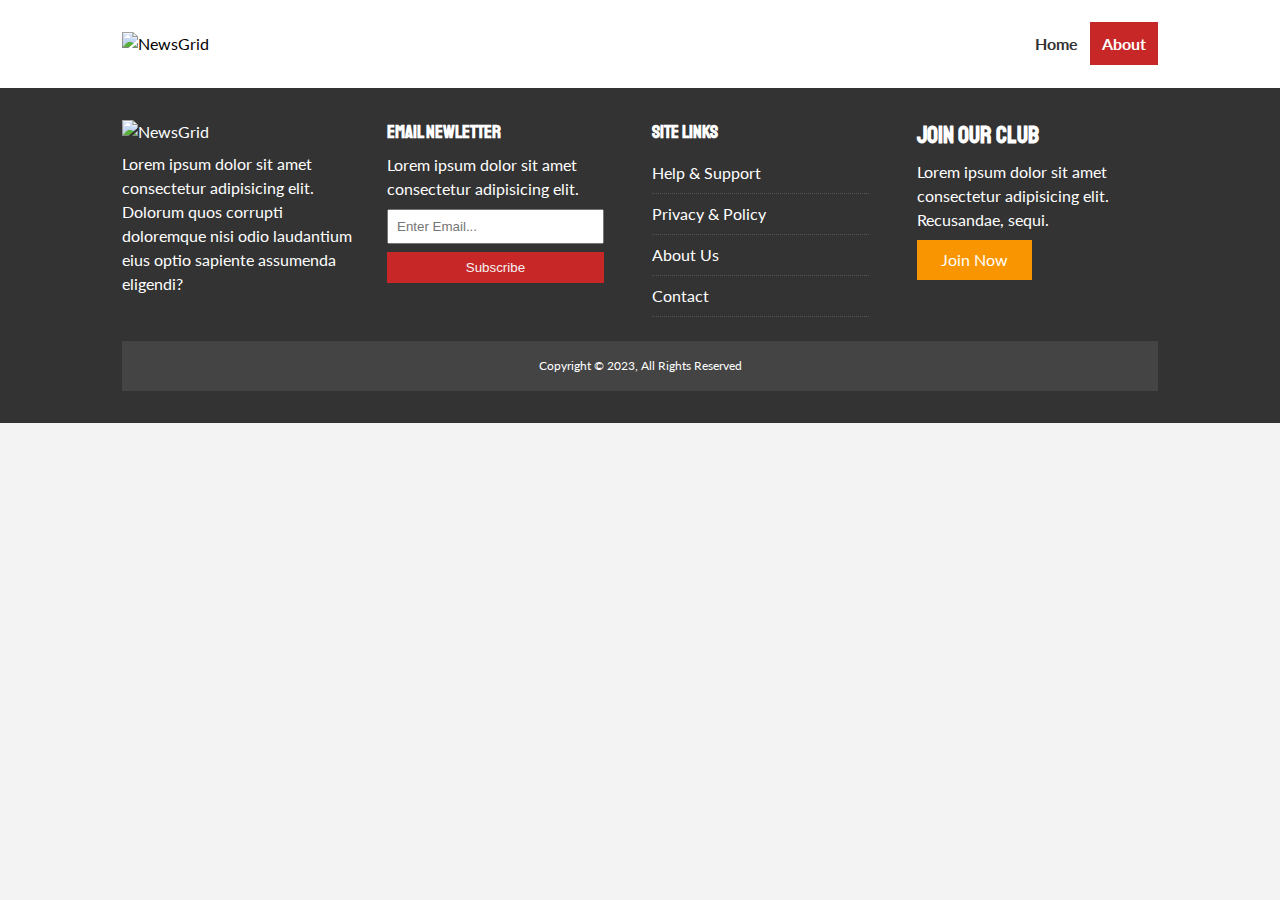
==== about.html @ 99cde0ad "add about page" ====
<!DOCTYPE html>
<html lang="en">
<head>
    <meta charset="UTF-8">
    <meta name="viewport" content="width=device-width, initial-scale=1.0">
    <title>NewsGrid | About</title>
    <link rel="stylesheet" href="https://cdnjs.cloudflare.com/ajax/libs/font-awesome/5.13.0/css/all.min.css" integrity="sha256-h20CPZ0QyXlBuAw7A+KluUYx/3pK+c7lYEpqLTlxjYQ=" crossorigin="anonymous" />
    <link rel="preconnect" href="https://fonts.googleapis.com">
    <link rel="preconnect" href="https://fonts.gstatic.com" crossorigin>
    <link href="https://fonts.googleapis.com/css2?family=Lato:wght@100;300&family=Staatliches&display=swap" rel="stylesheet">
    <link rel="stylesheet" href="./css/style.css">
    <link rel="stylesheet" media="screen and (max-width: 768px)" href="./css/mobile.css">
    <link rel="shortcut icon" type="image/x-icon" href="favicon.ico">
</head>
<body>
    <nav id="main-navbar">
        <div class="container">
            <img src="./image_resources/logo.png" alt="NewsGrid" class="logo">
            <div class="social">
                <a href="href://facebook.com" target="_blank"><i class="fab fa-facebook fa-2x"></i></a>
                <a href="href://twitter.com" target="_blank"><i class="fab fa-twitter fa-2x"></i></a>
                <a href="href://instagram.com" target="_blank"><i class="fab fa-instagram fa-2x"></i></a>
                <a href="href://youtube.com" target="_blank"><i class="fab fa-youtube fa-2x"></i></a>
            </div>
            <ul>
                <li><a href="index.html">Home</a></li>
                <li><a class="current" href="about.html">About</a></li>
            </ul>
        </div>
    </nav>

    <!-- * Footer -->
    <footer id="main-footer" class="py-2">
        <div class="container footer-container">
            <div>
                <img src="./image_resources/logo_light.png" alt="NewsGrid">
                <p>Lorem ipsum dolor sit amet consectetur adipisicing elit. Dolorum quos corrupti doloremque nisi odio laudantium eius optio sapiente assumenda eligendi?</p>
            </div>
            <div>
                <h3>Email Newletter</h3>
                <p>Lorem ipsum dolor sit amet consectetur adipisicing elit.</p>
                <form>
                    <input type="email" placeholder="Enter Email...">
                    <input type="submit" value="Subscribe" class="btn btn-primary">
                </form>
            </div>
            <div>
                <h3>Site Links</h3>
                <ul class="list">
                    <li><a href="#">Help & Support</a></li>
                    <li><a href="#">Privacy & Policy</a></li>
                    <li><a href="#">About Us</a></li>
                    <li><a href="#">Contact</a></li>
                </ul>
            </div>
            <div>
                <h2>Join Our Club</h2>
                <p>Lorem ipsum dolor sit amet consectetur adipisicing elit. Recusandae, sequi.</p>
                <a href="#" class="btn btn-secondary">Join Now</a>
            </div>
            <div>
                <p>
                    Copyright &copy; 2023,  All Rights Reserved
                </p>
            </div>
        </div>
    </footer>
</body>
</html>
---- css/style.css ----
:root{
    --primary-color: #c72727;
    --secondary-color: #f99500;
    --light-color: #f3f3f3;
    --dark-color: #333333;
    --max-width: 1100px;
}

.category{
    --sports-color: #f99500;
    --ent-color: #a66bba;
    --tech-color: #009cff;
}

*{
    margin: 0;
    padding: 0;
    box-sizing: border-box;
}

body{
    font-family: 'Lato', sans-serif;
    line-height: 1.5;
    background-color: var(--light-color);
}

a{
    color: #333333;
    text-decoration: none;
}

ul{
    list-style: none;
}

p{
    margin: 0.5rem 0;
}

img{
    width: 100%;
}

h1,h2,h3,h4,h5,h6{
    font-family: 'staatliches', cursive;
    margin-bottom: .55rem;
    line-height: 1.3;
}

/*^ Utility classes  */
.container{
    max-width: var(--max-width);
    margin: auto;
    padding: 0 2rem;
    overflow: hidden;
}

.category{
    display: inline-block;
    color: #fff;
    font-size: 0.55rem;
    text-transform: uppercase;
    padding: 0.4rem 0.6rem;
    border-radius: 15px;
    margin-bottom: 0.5rem;
}

.category-sports {background-color: var(--sports-color)}
.category-ent {background-color: var(--ent-color)}
.category-tech {background-color: var(--tech-color)}

.btn{
    display: inline-block;
    border: none;
    padding: 0.5rem 1.5rem;
    background-color: var(--dark-color);
    color: var(--light-color);
}

.btn-light {background-color: var(--light-color);}
.btn-primary {background-color: var(--primary-color);}
.btn-secondary {background-color: var(--secondary-color);}

.btn-block{
    display: block;
    width: 100%;
    text-align: center;
}

.btn:hover{
    opacity: 0.9;
}

.card{
    background-color: #fff;
    padding: 1rem;
}

.bg-dark{
    background-color: var(--dark-color);
    color: #fff;
}

.bg-primary{
    background-color: var(--primary-color);
    color: #fff;
}

.bg-secondary{
    background-color: var(--secondary-color);
    color: #fff;
}

.bg-dark h1,
.bg-dark h2,
.bg-dark h3,
.bg-dark a,
.bg-primary h1,
.bg-primary h2,
.bg-primary h3,
.bg-primary a,
.bg-secondary h1,
.bg-secondary h2,
.bg-secondary h3,
.bg-secondary a{
    color: #fff;
}

.py-1{padding: 1.5rem 0}
.py-2{padding: 2rem 0}
.py-3{padding: 3rem 0}

.p-1{padding: 1.5rem}
.p-2{padding: 2rem}
.p-3{padding: 3rem}

.list li{
    padding: 0.5rem 0;
    border-bottom: 1px dotted #555;
    width: 90%;
}

.list li a:hover{
    color: var(--primary-color) !important;
}

/* ^Navigation  section*/
#main-navbar{
    background-color: #ffffff;
    position: sticky;
    top: 0;
    z-index: 2;
}

#main-navbar .container{
    display: grid;
    grid-template-columns: 6fr 3fr 2fr;
    padding: 2rem;
    align-items: center;
}


#main-navbar .logo{
    width: 180px;
}

#main-navbar ul{
    justify-self: end;
    display: flex;
}

#main-navbar ul li a{
    padding: 0.75rem;
    font-weight: bold;
}

#main-navbar ul li a.current{
    background-color: var(--primary-color);
    color: #ffffff;
}

#main-navbar ul li a:hover{
    background-color: var(--light-color);
    color: var(--dark-color);
}

#main-navbar .social{
    justify-self: center;
}

#main-navbar .social  i{
    color: #777777;
    margin-right: .5rem;
}

/* ^ Showcase */
#showcase{
    color: #fff;
    background: #333;
    padding: 2rem;
    position: relative;
}

#showcase:before{
    content: '';
    background: url(../image_resources/featured.jpg) no-repeat center center/cover;
    position: absolute;
    top: 0;
    left: 0;
    width: 100%;
    height: 100%;
    opacity: 0.4;
}

#showcase .showcase-container{
    display: grid;
    grid-template-columns: repeat(2, 1fr);
    justify-content: center;
    align-items: center;
    height: 50vh;
}

#showcase .showcase-content{
    z-index: 1;
}

#showcase .showcase-content p{
    margin-bottom: 1rem;
}

/* ^ Home Articles */
#home-articles .articles-container{
    display: grid;
    grid-template-columns: repeat(3, 1fr);
    grid-gap: 1rem;
}

#home-articles .articles-container > *:first-child,
#home-articles .articles-container > *:last-child{
    display: grid;
    grid-template-columns: repeat(2, 1fr);
    grid-gap: 1rem;
    align-items: center;
    grid-column: 1 / span 2;
}

#home-articles .articles-container > *:last-child{
    grid-column: 2 / span 2;
}

/* ^ Footer */

#main-footer{
    background-color: var(--dark-color);
    color: #fff;
}

#main-footer  img{
    width: 150px;
}

#main-footer a{
    color: #fff;
}

#main-footer .footer-container{
    display: grid;
    grid-template-columns: repeat(4, 1fr);
    grid-gap: 1.5rem;
}

#main-footer .footer-container > *:last-child{
    background-color: #444;
    grid-column: 1 / span 4;
    padding: 0.5rem;
    font-size: 0.75rem;
    text-align: center;
}

#main-footer .footer-container input[type="email"]{
    width: 90%;
    padding: 0.5rem;
    margin-bottom: 0.5rem;
}

#main-footer .footer-container input[type="submit"]{
    width: 90%;
}
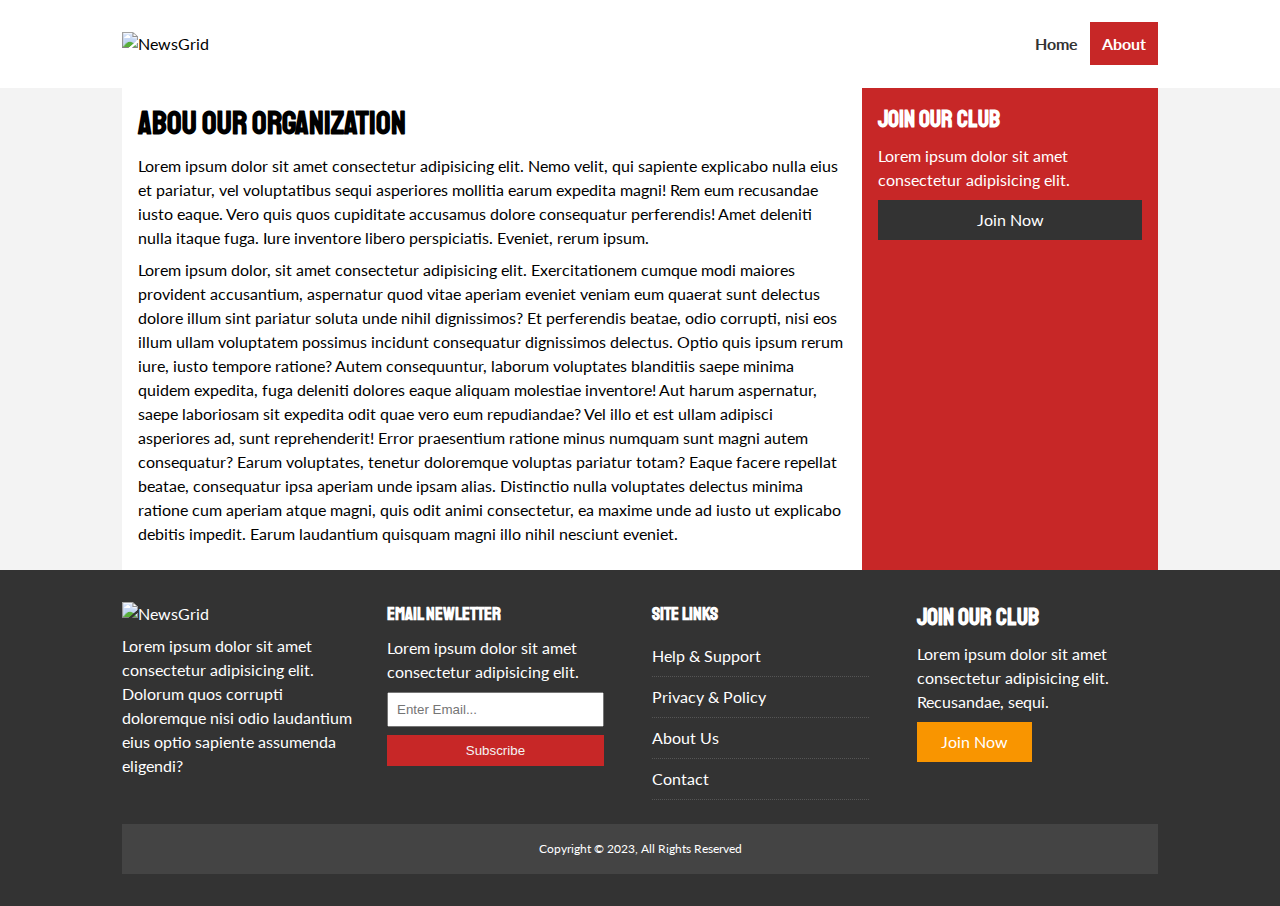
==== commit 98f4f271: "m" ====
--- a/about.html
+++ b/about.html
@@ -29,6 +29,22 @@
         </div>
     </nav>
 
+    <section id="about">
+        <div class="container">
+            <div class="page-container">
+                <article class="card">
+                    <h1 class="l-heading">Abou Our Organization</h1>
+                    <p>Lorem ipsum dolor sit amet consectetur adipisicing elit. Nemo velit, qui sapiente explicabo nulla eius et pariatur, vel voluptatibus sequi asperiores mollitia earum expedita magni! Rem eum recusandae iusto eaque. Vero quis quos cupiditate accusamus dolore consequatur perferendis! Amet deleniti nulla itaque fuga. Iure inventore libero perspiciatis. Eveniet, rerum ipsum.</p>
+                    <p>Lorem ipsum dolor, sit amet consectetur adipisicing elit. Exercitationem cumque modi maiores provident accusantium, aspernatur quod vitae aperiam eveniet veniam eum quaerat sunt delectus dolore illum sint pariatur soluta unde nihil dignissimos? Et perferendis beatae, odio corrupti, nisi eos illum ullam voluptatem possimus incidunt consequatur dignissimos delectus. Optio quis ipsum rerum iure, iusto tempore ratione? Autem consequuntur, laborum voluptates blanditiis saepe minima quidem expedita, fuga deleniti dolores eaque aliquam molestiae inventore! Aut harum aspernatur, saepe laboriosam sit expedita odit quae vero eum repudiandae? Vel illo et est ullam adipisci asperiores ad, sunt reprehenderit! Error praesentium ratione minus numquam sunt magni autem consequatur? Earum voluptates, tenetur doloremque voluptas pariatur totam? Eaque facere repellat beatae, consequatur ipsa aperiam unde ipsam alias. Distinctio nulla voluptates delectus minima ratione cum aperiam atque magni, quis odit animi consectetur, ea maxime unde ad iusto ut explicabo debitis impedit. Earum laudantium quisquam magni illo nihil nesciunt eveniet.</p>
+                </article>
+                <aside class="card bg-primary">
+                    <h2>Join Our Club</h2>
+                    <p>Lorem ipsum dolor sit amet consectetur adipisicing elit.</p>
+                    <a href="#" class="btn btn-dark btn-block">Join Now</a>
+                </aside>
+            </div>
+        </div>
+    </section>
     <!-- * Footer -->
     <footer id="main-footer" class="py-2">
         <div class="container footer-container">
--- a/css/style.css
+++ b/css/style.css
@@ -144,6 +144,16 @@
     color: var(--primary-color) !important;
 }
 
+/* ^ inner page grid container */
+.page-container{
+    display: grid;
+    grid-template-columns: 5fr 2fr;
+}
+
+.page-container > * :first-child {
+    grid-row: 1 span / 3;
+}
+
 /* ^Navigation  section*/
 #main-navbar{
     background-color: #ffffff;
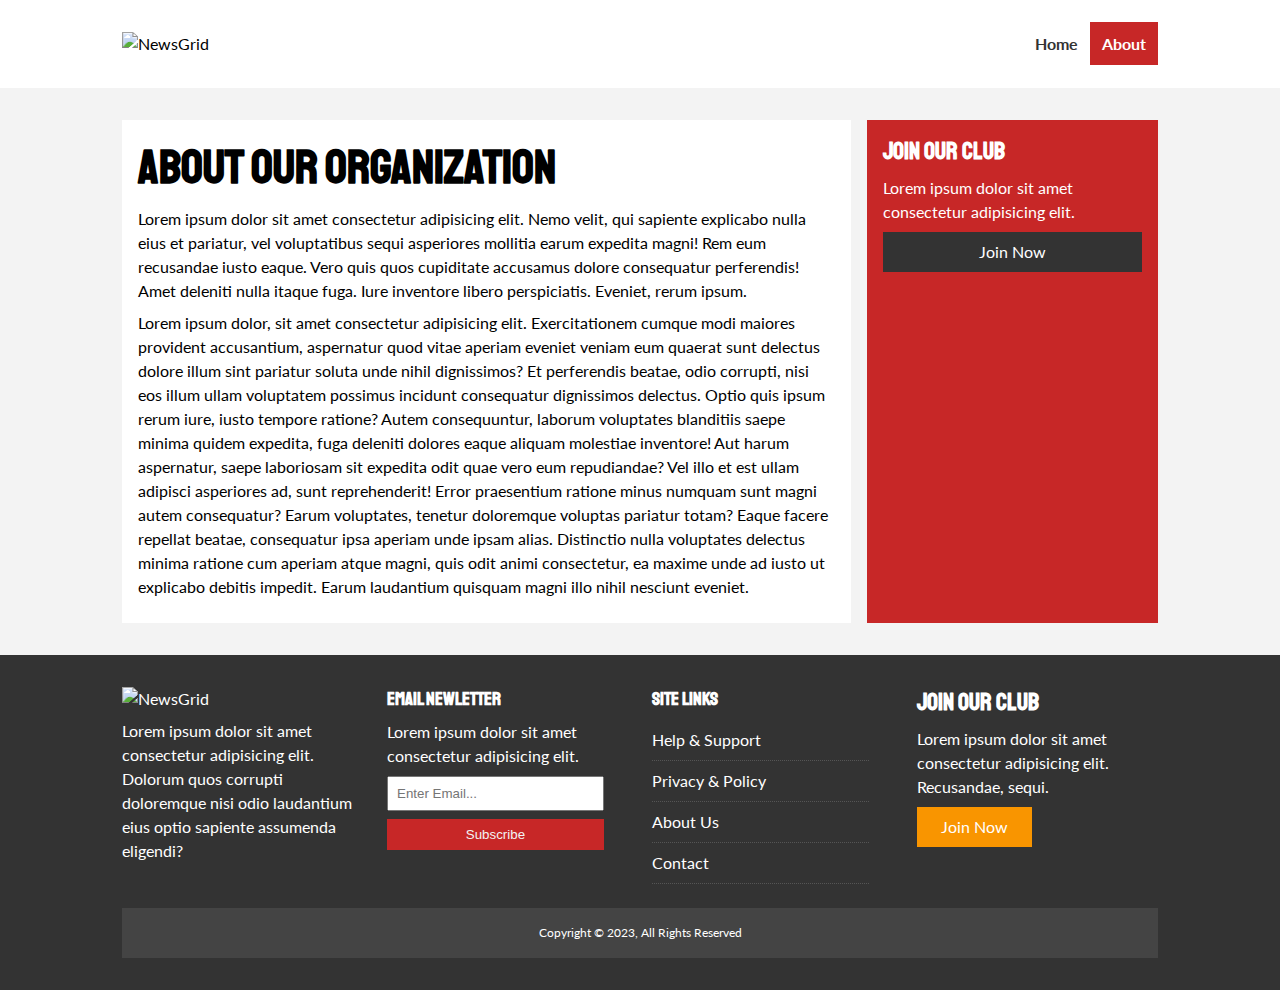
==== commit 3c852864: "m" ====
--- a/about.html
+++ b/about.html
@@ -33,7 +33,7 @@
         <div class="container">
             <div class="page-container">
                 <article class="card">
-                    <h1 class="l-heading">Abou Our Organization</h1>
+                    <h1 class="l-heading">About Our Organization</h1>
                     <p>Lorem ipsum dolor sit amet consectetur adipisicing elit. Nemo velit, qui sapiente explicabo nulla eius et pariatur, vel voluptatibus sequi asperiores mollitia earum expedita magni! Rem eum recusandae iusto eaque. Vero quis quos cupiditate accusamus dolore consequatur perferendis! Amet deleniti nulla itaque fuga. Iure inventore libero perspiciatis. Eveniet, rerum ipsum.</p>
                     <p>Lorem ipsum dolor, sit amet consectetur adipisicing elit. Exercitationem cumque modi maiores provident accusantium, aspernatur quod vitae aperiam eveniet veniam eum quaerat sunt delectus dolore illum sint pariatur soluta unde nihil dignissimos? Et perferendis beatae, odio corrupti, nisi eos illum ullam voluptatem possimus incidunt consequatur dignissimos delectus. Optio quis ipsum rerum iure, iusto tempore ratione? Autem consequuntur, laborum voluptates blanditiis saepe minima quidem expedita, fuga deleniti dolores eaque aliquam molestiae inventore! Aut harum aspernatur, saepe laboriosam sit expedita odit quae vero eum repudiandae? Vel illo et est ullam adipisci asperiores ad, sunt reprehenderit! Error praesentium ratione minus numquam sunt magni autem consequatur? Earum voluptates, tenetur doloremque voluptas pariatur totam? Eaque facere repellat beatae, consequatur ipsa aperiam unde ipsam alias. Distinctio nulla voluptates delectus minima ratione cum aperiam atque magni, quis odit animi consectetur, ea maxime unde ad iusto ut explicabo debitis impedit. Earum laudantium quisquam magni illo nihil nesciunt eveniet.</p>
                 </article>
--- a/css/style.css
+++ b/css/style.css
@@ -134,6 +134,10 @@
 .p-2{padding: 2rem}
 .p-3{padding: 3rem}
 
+.l-heading{
+    font-size: 3rem;
+}
+
 .list li{
     padding: 0.5rem 0;
     border-bottom: 1px dotted #555;
@@ -148,6 +152,8 @@
 .page-container{
     display: grid;
     grid-template-columns: 5fr 2fr;
+    margin: 2rem 0;
+    grid-gap: 1rem;
 }
 
 .page-container > * :first-child {
